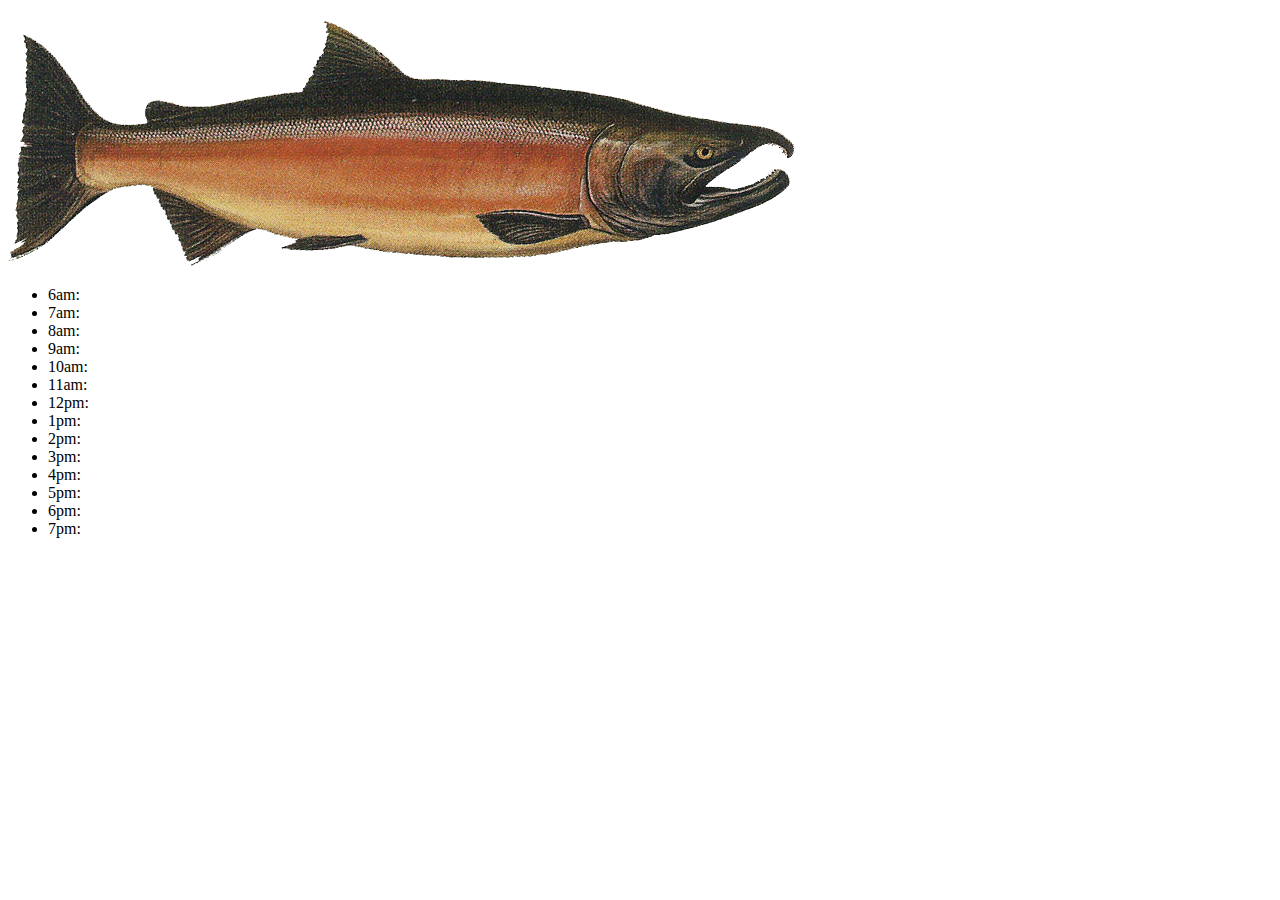
==== pages/sales.html @ cc2417e2 "lab_06" ====
<!DOCTYPE html>
<html lang="en">

<head>
    <title> Salmon Cookies</title>
    <link rel="stylesheet" href="../CSS/style.css">
</head>

<body>
   <!--input type="text" id="random"/-->

</body>
<main>
    <section id="salmon">
       
          </section>
</main>
<footer>
    <script src="../js/app.js"></script>
</footer>

</html>
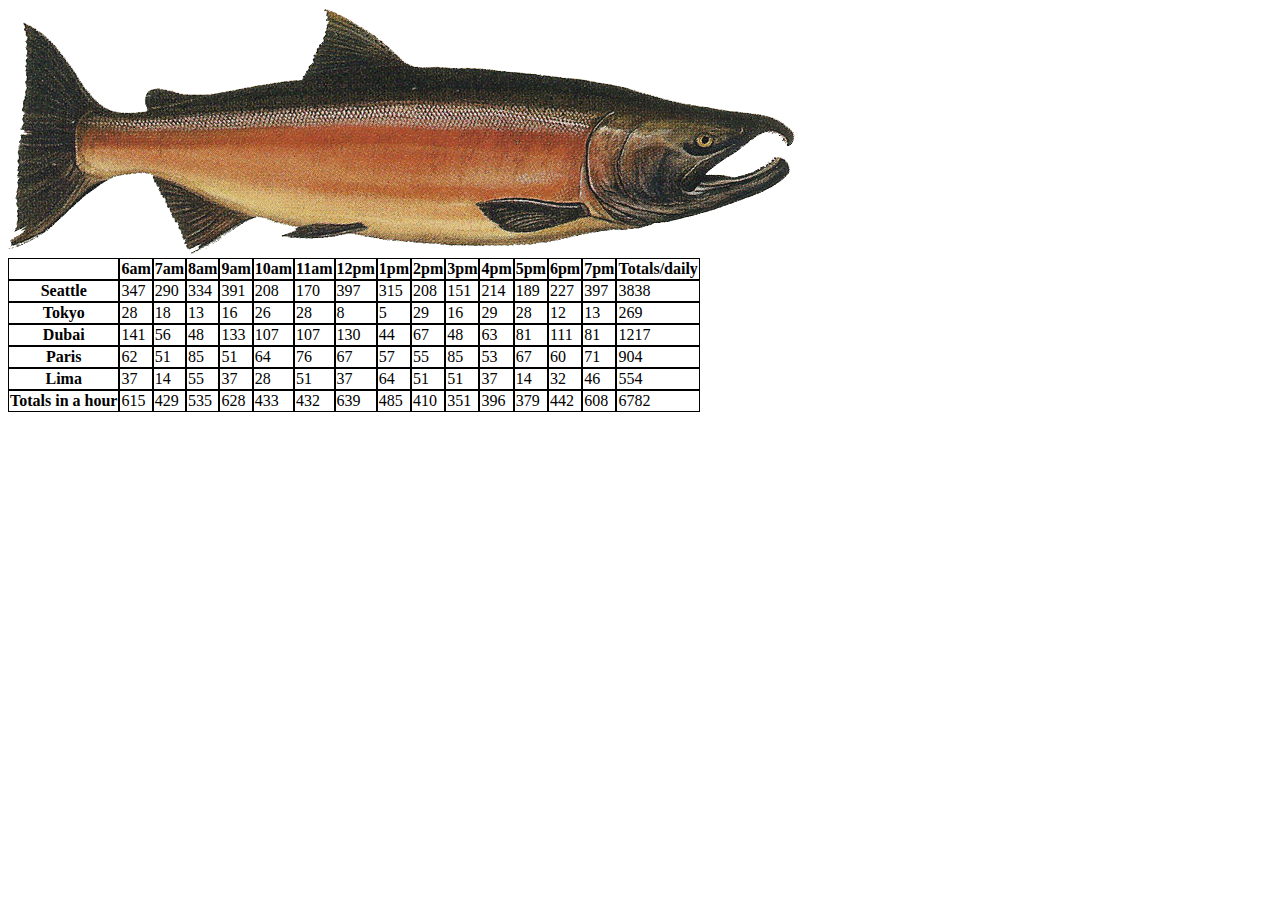
==== commit 25ed2289: "lab07" ====
--- a/pages/sales.html
+++ b/pages/sales.html
@@ -4,6 +4,20 @@
 <head>
     <title> Salmon Cookies</title>
     <link rel="stylesheet" href="../CSS/style.css">
+    <style>
+        table{
+            border: solid 1px black;
+
+        }
+        th{
+           border: solid 1px black;
+        }
+        td{
+           border: solid 1px black;
+        }
+
+    </style>
+    
 </head>
 
 <body>
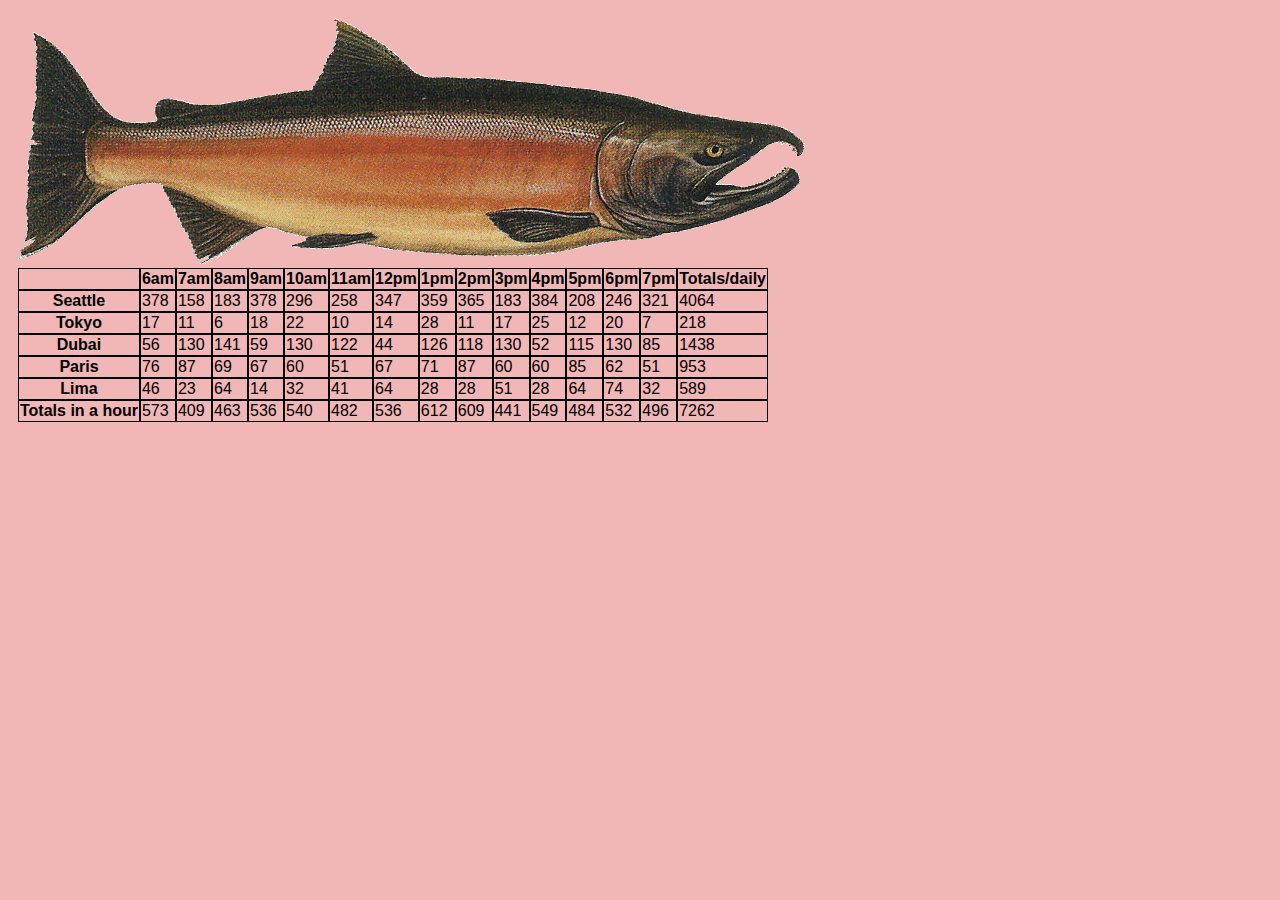
==== commit fe74213e: "lab08b" ====
--- a/pages/sales.html
+++ b/pages/sales.html
@@ -4,6 +4,7 @@
 <head>
     <title> Salmon Cookies</title>
     <link rel="stylesheet" href="../CSS/style.css">
+    <link rel="stylesheet" href="index.html">
     <style>
         table{
             border: solid 1px black;
--- a/CSS/style.css
+++ b/CSS/style.css
@@ -0,0 +1,82 @@
+*{
+    box-sizing: border-box;
+}
+
+body{
+    display: block;
+    font-family: Arial;
+    padding: 10px;
+    background-color: #f1b6b6;
+}
+
+header{
+    
+    text-align: center;
+    
+}
+
+header h1{
+    margin: 30px 50px;
+    font-size: 50px;
+    color: rgb(250, 146, 9);
+}
+
+nav{
+    margin-top: 20px;
+    background-color: rgb(80, 79, 79);
+    margin-bottom: 20px;
+}
+nav ul{
+    position:relative;
+}
+nav ul li{
+    display: inline-block;
+    padding: 20px;
+}
+
+
+nav ul li a{
+    color: #f2f2f2;
+    text-decoration: none;
+    font-size: 30px;
+    font-family: cursive;
+}
+
+#left{
+    float: left;
+    width: 50%;
+}
+
+#right{
+    float: right;
+    width: 45%;
+    background-color: #f1f1f1;
+}
+
+.c{
+    background-color: white;
+    padding: 20px;
+    margin-bottom: 20px;
+}
+
+.c h2{font-size: 40px;}
+.c p{font-size: 30px; color: brown; font-style: italic;}
+
+.p{
+    width: 100%;
+}
+
+footer p{
+    clear: both;
+    padding: 20px;
+    text-align: center;
+    background-color: #ddd;
+    margin-top: 20px;
+}
+
+p{
+    font-weight: bold;
+    /* justify-content: left;
+     */
+     text-align: justify;
+}
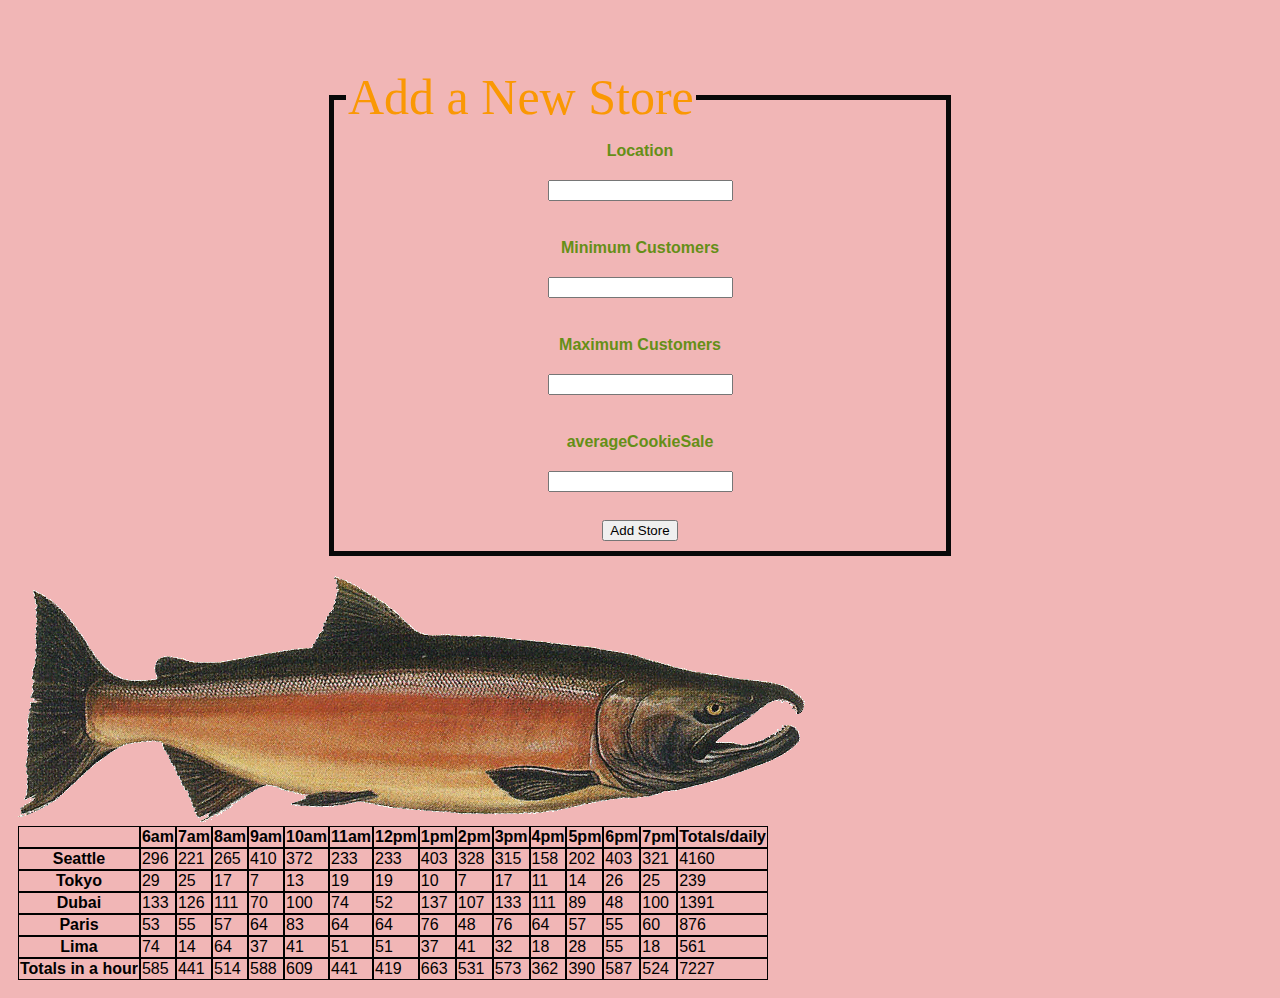
==== commit 7cfb3f38: "lab09" ====
--- a/pages/sales.html
+++ b/pages/sales.html
@@ -21,7 +21,40 @@
     
 </head>
 
+
+
 <body>
+    <header>
+        <section id="add-shop">
+            
+              <form id="shopeForm">
+                <fieldset>
+                  <legend>Add a New Store</legend>
+            
+                  <label for="location">Location </label>
+                  <input type="text" name="location"><br />
+                  <br />
+            
+                  <label for="minCust">Minimum Customers</label>
+                  <input type="number" name="minCust"><br />
+                    <br />
+                  <label for="maxCust">Maximum Customers </label>
+                  <input type="number" name="maxCust"><br />
+                    <br />
+                  <label for="averageCookieSale"> averageCookieSale</label>
+                  <input type="double" name="averageCookieSale">
+                  <br />
+                    <br />
+                  <button>Add Store</button>
+                </fieldset>
+              </form>
+            
+          </section>
+
+
+
+
+    </header>
    <!--input type="text" id="random"/-->
 
 </body>
--- a/CSS/style.css
+++ b/CSS/style.css
@@ -80,3 +80,37 @@
      */
      text-align: justify;
 }
+
+
+legend {
+    color: rgb(250, 152, 4);
+    font-size: 50px;
+    text-align:left;
+    font-family:fantasy;
+  }
+  
+  fieldset {
+    border: solid 5px rgb(8, 8, 8);
+    margin: auto;
+    width: 50%;
+    align-content:center;
+  }
+  form {
+    margin-top: 50px;
+    padding-bottom: 20px;
+    width:100%;
+    float: left;
+  }
+  label {
+    display: block;
+    font: size 30px;
+    font-weight: bolder;
+    font-family:sans-serif;
+    color: rgb(101, 143, 23);
+  }
+  label, input {
+    margin:10px;
+  }
+  button {
+    margin: 0 auto;
+  }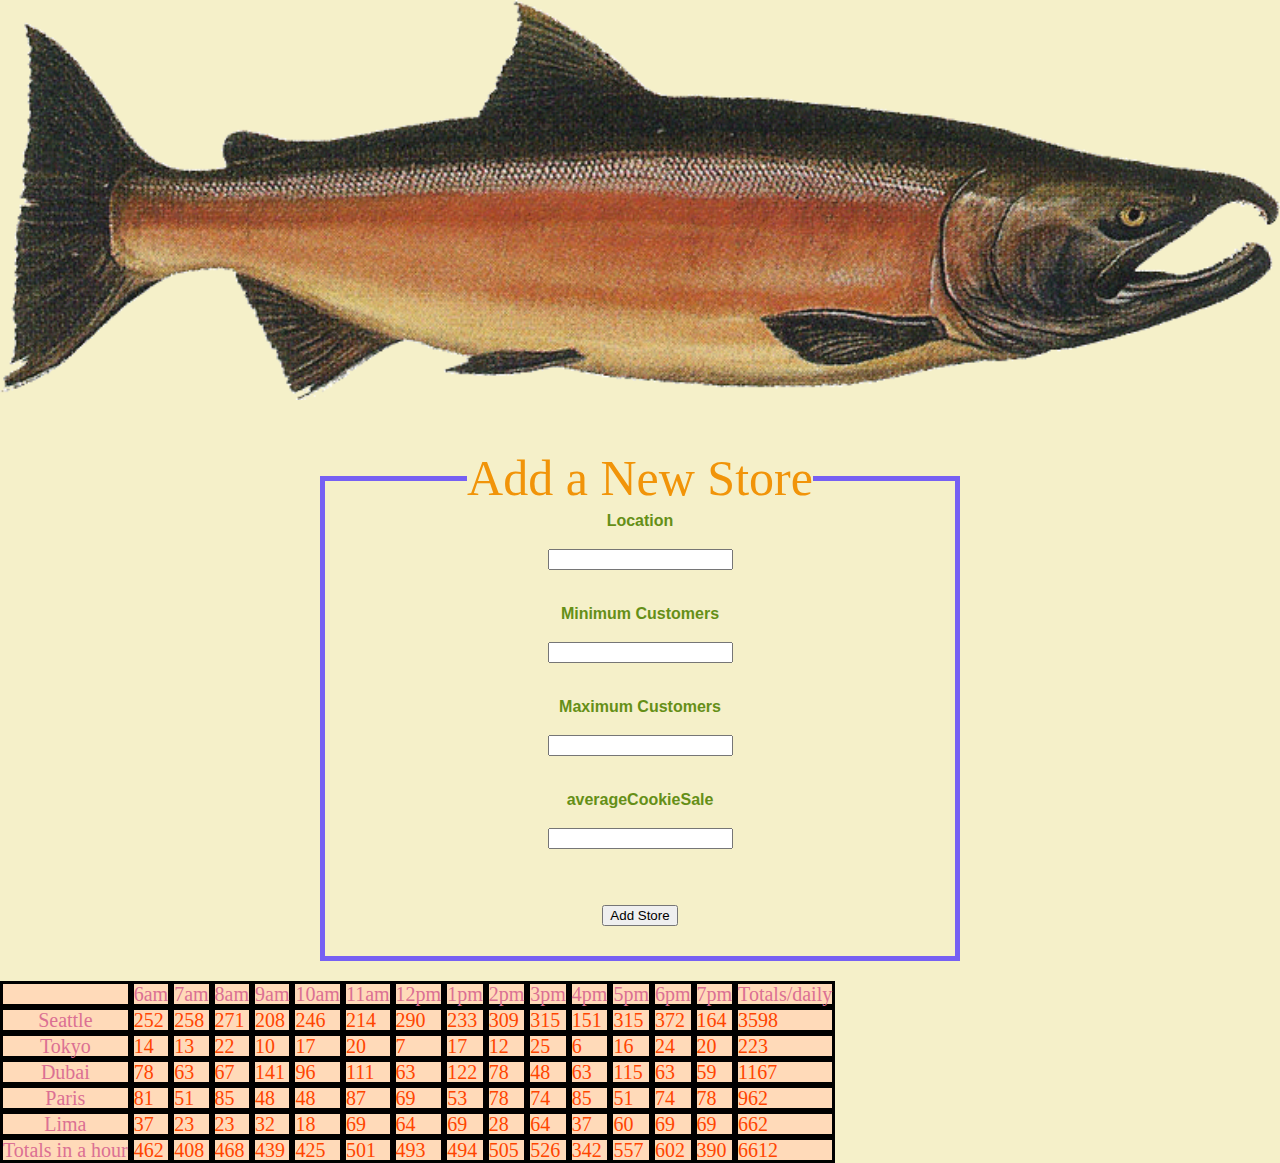
==== commit f542b564: "lab_10b" ====
--- a/pages/sales.html
+++ b/pages/sales.html
@@ -2,69 +2,61 @@
 <html lang="en">
 
 <head>
-    <title> Salmon Cookies</title>
-    <link rel="stylesheet" href="../CSS/style.css">
-    <link rel="stylesheet" href="index.html">
-    <style>
-        table{
-            border: solid 1px black;
+  <title> Salmon Cookies</title>
+  <link rel="stylesheet" href="../CSS/reset.css">
+  <link rel="stylesheet" href="../CSS/style.css">
+  <link rel="stylesheet" href="../CSS/sales.css">
+  <link rel="stylesheet" href="index.html">
 
-        }
-        th{
-           border: solid 1px black;
-        }
-        td{
-           border: solid 1px black;
-        }
-
-    </style>
-    
 </head>
 
 
 
 <body>
-    <header>
-        <section id="add-shop">
-            
-              <form id="shopeForm">
-                <fieldset>
-                  <legend>Add a New Store</legend>
-            
-                  <label for="location">Location </label>
-                  <input type="text" name="location"><br />
-                  <br />
-            
-                  <label for="minCust">Minimum Customers</label>
-                  <input type="number" name="minCust"><br />
-                    <br />
-                  <label for="maxCust">Maximum Customers </label>
-                  <input type="number" name="maxCust"><br />
-                    <br />
-                  <label for="averageCookieSale"> averageCookieSale</label>
-                  <input type="double" name="averageCookieSale">
-                  <br />
-                    <br />
-                  <button>Add Store</button>
-                </fieldset>
-              </form>
-            
-          </section>
+  <header>
+    <img src="../images/salmon.png" style="width: 100%;">
+    <section id="add-shop">
+
+      <form id="shopeForm">
+        <fieldset>
+          <legend>Add a New Store</legend>
+          <div>
+
+            <label for="location">Location </label>
+            <input type="text" name="location"><br />
+            <br />
+
+            <label for="minCust">Minimum Customers</label>
+            <input type="number" name="minCust"><br />
+            <br />
+            <label for="maxCust">Maximum Customers </label>
+            <input type="number" name="maxCust"><br />
+            <br />
+            <label for="averageCookieSale"> averageCookieSale</label>
+            <input type="double" name="averageCookieSale">
+            <br />
+            <br />
+            <button>Add Store</button>
+          </div>
+        </fieldset>
+      </form>
+
+    </section>
 
 
 
 
-    </header>
-   <!--input type="text" id="random"/-->
+  </header>
+  <!--input type="text" id="random"/-->
 
 </body>
 <main>
-    <section id="salmon">
-       
-          </section>
+  <section id="salmon">
+
+  </section>
 </main>
 <footer>
-    <script src="../js/app.js"></script>
+  <script src="../js/app.js"></script>
 </footer>
 
 </html>--- a/CSS/style.css
+++ b/CSS/style.css
@@ -1,116 +1,136 @@
 *{
     box-sizing: border-box;
+    margin: 0;
+  }
+  h1, h2, p {
+    color: white;
+    font-family: 'Zilla Slab Highlight', cursive;
+  }
+  h1 {
+    font-family: 'Zilla Slab Highlight', cursive;
+    font-size: 20px;
+    font-weight: 900;
+  }
+  h2 {
+    font-size: 25px;
+    font-weight: 700;
+    font-family: 'Zilla Slab Highlight', cursive;
 }
+    
+div {
 
-body{
-    display: block;
-    font-family: Arial;
-    padding: 10px;
-    background-color: #f1b6b6;
-}
+        display: block;
+      }
 
-header{
-    
-    text-align: center;
-    
-}
+      header.home {
+        background-attachment: fixed;
+        background-image: url(../images/corner.jpg);
+        background-position: bottom;
+        background-repeat: no-repeat;
+        background-size: cover;
+        box-shadow: 0px -13px 35px 14px rgb(177, 210, 248);
+        height: 600px;
+        overflow: hidden;
+        position: relative;
+        width: 200vmax;
+      }
+      header.home::before {
+        height: 100vh;
+        position: absolute;
+        top: 0;
+        bottom:0;
+        right: 0;
+        left: 0;
+        width: 100%;
+      }
+      header.top-head {
+        background: black;
+        box-shadow: 1px 1px 20px 5px rgba(0, 0, 0, 0.2);
+        position:fixed;
+        top:0;
+        left:0;
+        width:100vw;
+        
+      }
+      nav.top {
+        text-align: left;
+        display: inline-block;
+        margin-left: 10px;
+        margin-right: 5px;
+        margin-top: 15px;
+        position: relative;
+        font-family:sans-serif;
+        font-size:20px;
+        width: 98vw;
+        height: 50px;
+      }
+      nav.top a {
+        color: white;
+        text-decoration: none;
+        padding-left:5px;
+      }
+      nav.top li {
+       
+        display: inline;
+        position: relative;
+      }
+      nav.top li:hover {
+        background: rgb(240, 228, 123);
+      }
+      nav.top li::before {
+        position: absolute;
+        top:4px;
+        left:0;
+        bottom:0;
+        border-left: solid 5px white;
+        height: 80%;
+      }
+      div.pos-container {
+        position: absolute;
+        left: 0;
+        width: 50vw;
+        margin-left: 20px;
+        margin-bottom: 20px;
+      }
+      div.pos-container {
+        bottom:0;  
+      }
+      img.pos-logo {
+        width:100px;
+        vertical-align: middle;
+        transition: all ease-in-out 3s;
+      }
+      img.pos-logo:hover {
+        transform:rotate3d(0, 1, 0.5, 3.142rad);
+      
+      }
+      div.pos-text{
+        display:inline-block;
+        vertical-align: middle;
+      }
+      div.pos-text h1 {
+        font-size: 50px;
+        font-family: 'Zilla Slab Highlight', cursive;
+      }
+      div.pos-text h2 {
+        font-size: 30px;
+        font-family: 'Zilla Slab Highlight', cursive;
+      }
 
-header h1{
-    margin: 30px 50px;
-    font-size: 50px;
-    color: rgb(250, 146, 9);
-}
+      .pos1-text{
+        margin-left: 50px;
+        text-align:left;
+      }
+      .pos1-about h3 {
+        font-size: 50px;
+        text-align:center;
+        box-shadow: 1px 1px 20px 5px rgba(0, 0, 0, 0.2);
+        font-family: 'Zilla Slab Highlight', cursive;
 
-nav{
-    margin-top: 20px;
-    background-color: rgb(80, 79, 79);
-    margin-bottom: 20px;
-}
-nav ul{
-    position:relative;
-}
-nav ul li{
-    display: inline-block;
-    padding: 20px;
-}
-
-
-nav ul li a{
-    color: #f2f2f2;
-    text-decoration: none;
-    font-size: 30px;
-    font-family: cursive;
-}
-
-#left{
-    float: left;
-    width: 50%;
-}
-
-#right{
-    float: right;
-    width: 45%;
-    background-color: #f1f1f1;
-}
-
-.c{
-    background-color: white;
-    padding: 20px;
-    margin-bottom: 20px;
-}
-
-.c h2{font-size: 40px;}
-.c p{font-size: 30px; color: brown; font-style: italic;}
-
-.p{
-    width: 100%;
-}
-
-footer p{
-    clear: both;
-    padding: 20px;
-    text-align: center;
-    background-color: #ddd;
-    margin-top: 20px;
-}
-
-p{
-    font-weight: bold;
-    /* justify-content: left;
-     */
-     text-align: justify;
-}
-
-
-legend {
-    color: rgb(250, 152, 4);
-    font-size: 50px;
-    text-align:left;
-    font-family:fantasy;
-  }
-  
-  fieldset {
-    border: solid 5px rgb(8, 8, 8);
-    margin: auto;
-    width: 50%;
-    align-content:center;
-  }
-  form {
-    margin-top: 50px;
-    padding-bottom: 20px;
-    width:100%;
-    float: left;
-  }
-  label {
-    display: block;
-    font: size 30px;
-    font-weight: bolder;
-    font-family:sans-serif;
-    color: rgb(101, 143, 23);
-  }
-  label, input {
-    margin:10px;
-  }
-  button {
-    margin: 0 auto;
-  }+      }
+      .pos1-about p{
+        font-family:'Times New Roman';
+        color: darkgoldenrod;
+        font-size: large;
+      }
+      --- a/CSS/sales.css
+++ b/CSS/sales.css
@@ -0,0 +1,57 @@
+body{
+    background-color: rgb(245, 240, 201);
+}
+
+th{
+   border: solid 3px black;
+   font-size: 20px;
+   color:palevioletred;
+   background-color: peachpuff;
+}
+
+td{
+   border: solid 3px black;
+   color: orangered;
+   font-size: 20px;
+   background-color: peachpuff;
+}
+th:hover{
+  border: 4px solid rgb(6, 108, 241);
+  color: rgb(6, 199, 247);
+}
+tr:hover td {
+  border: 4px solid #a0a856;
+}
+
+fieldset {
+    border: solid 5px rgb(118, 96, 243);
+    margin: auto;
+    width: 50%;
+    align-content:center;
+  }
+  form {
+    margin-top: 50px;
+    padding-bottom: 20px;
+    width:100%;
+    text-align: center;
+  }
+  legend {
+    color: rgb(241, 148, 9);
+    font-size: 50px;
+    text-align:center;
+    
+  }
+  label {
+    display: block;
+    font: size 30px;
+    font-weight: bolder;
+    font-family:sans-serif;
+    color: rgb(101, 143, 23);
+  }
+  label, input {
+    margin:10px;
+  }
+  button {
+    margin: 30px;
+
+  }